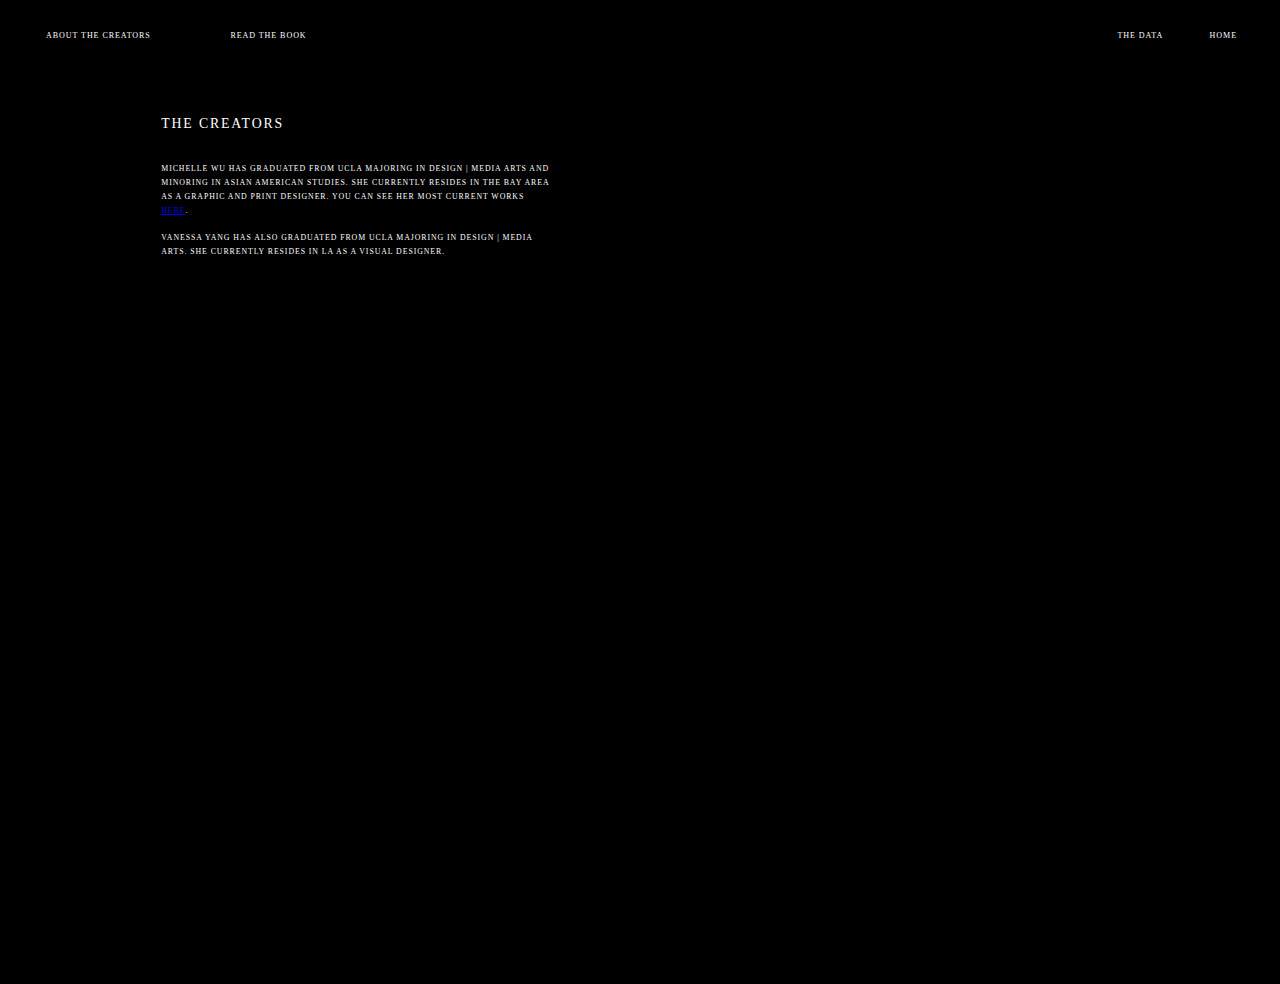
==== creators.html @ 5dfc2af9 "Add files via upload" ====
<!Doctype>
<html>
  <header>
  <title>Humans In Color</title>
  </header>
<head>
    <link rel ="stylesheet" href="about.css">
    <link href="https://fonts.googleapis.com/css?family=VT323" rel="stylesheet">
    <link href="https://fonts.googleapis.com/css?family=Fira+Mono|Overpass+Mono:300,400,600,700" rel="stylesheet"><script src="jquery.js"></script>
    <script src="main.js"></script>
    <script src="sketch.js" type="text/javascript"></script>
    <meta name="viewport" content="width=device-width, initial-scale=1">
</head>
    
    <body>
        <section class="container">
             
                <p class="DC"> THE CREATORS </p> <p class="des"><br><br>MICHELLE WU HAS GRADUATED FROM UCLA MAJORING IN DESIGN | MEDIA ARTS AND MINORING IN ASIAN AMERICAN STUDIES. SHE CURRENTLY RESIDES IN THE BAY AREA AS A GRAPHIC AND PRINT DESIGNER. YOU CAN SEE HER MOST CURRENT WORKS <a href="https://michellemwu.com">HERE</a>. 
            <br><br>

VANESSA YANG HAS ALSO GRADUATED FROM UCLA MAJORING IN DESIGN | MEDIA ARTS. SHE CURRENTLY RESIDES IN LA AS A VISUAL DESIGNER. 
                </p>
        </section>
        
        
        <!--<section class="container3">
            
                <p class="DV"> STEP 2: DATA VISUALIZATION:</p><p class="des2">
                <br><br>
                EVERY CATEGORY (IE: EXTRAVERTED, INTUITIVE,THINKING ETC.) ON THE SPECTRUM OF THE FIVE PERSONALITY ASPECTS (MIND, ENERGY, NATURE, TACTICS) IS REPRESENTED BY THESE COLORS.
            </p>
        </section> -->
        
        
        <section>
            <a href="index.html" class="home">HOME</a>
            <a href="https://issuu.com/michellew97/docs/hic_final02" class="book">READ THE BOOK</a>
            <a href="creators.html" class="creator">ABOUT THE CREATORS</a>
            <a href="Participants.html" class="data">THE DATA</a>
            
        </section>
        
                
        
       <!-- <section>
            <div class="dropdown">
                <button onclick="myFunction()" class="dropbtn"></button>
            <div id="myDropdown" class="dropdown-content">
                <a href="index.html">HOME</a>
                <a href="Mind.html">MIND</a>
                <a href="Energy.html">ENERGY</a>
                <a href="Nature.html">NATURE</a>
                <a href="Tactics.html">TACTICS</a>
                <a href="Identity.html">IDENTITY</a>
                <a href="Participants.html">PARTICIPANTS</a> 
                </div>
            </div>
        </section> -->
    </body>
</html>
---- about.css ----
@font-face { 
   font-family: "PTMONO"; 
   src: url('PTMono.ttc'); 
}

@font-face { 
   font-family: "RMmed"; 
   src: url('RobotoMono-Medium.otf'); 
}

@font-face {
    font-family:"TGmed";
    src: url(TitlingGothicFBNar-Med.otf);
}

@font-face {
    font-family:"LGbold";
    src: url(LetterGothicStd-Bold.otf);
}


body {
    background-color: black;
    zoom:90%;
}

/* removes blue highlight */
input:focus,
select:focus,
textarea:focus,
button:focus {
    outline: none;
}
.DC{
    position: absolute;
    top: 1vw;
    left:2vw;
    font-family: 'TGmed';
    letter-spacing: .16vw;
    font-weight: 50px;
    line-height: 1.2vw;
    font-size: 1.2vw;
    color: white;
    
}

.DV{
    position: absolute;
    top: 1vw;
    left:2vw;
    font-family: 'TGmed';
    letter-spacing: .16vw;
    font-weight: 50px;
    line-height: 1.2vw;
    font-size: 1.2vw;
    color: white;
    
}
.container{
    position: absolute;
    padding:18vw;
    left:12vw;
    top:8vw;
}

.container2{
    position: absolute;
    top:35vw;
    left:13.4vw;
    width:30%;
    margin-bottom: 5vw;
    
}

.container3{
    position: absolute;
    padding:18vw;
    left:60vw;
    top:8vw;
    
}

.container4{
    position: absolute;
    top:35vw;
    left: 61.4vw;
    width: 30%;
    margin-bottom: 5vw;
    
}

.des {
    position: absolute;
    top: 3vw;
    left:2vw;
    font-family: 'RMmed';
    letter-spacing: .08vw;
    font-weight: 50px;
    line-height: 1.2vw;
    font-size: .68vw;
    color: white;
}

.des2 {
   position: absolute;
    top: 3vw;
    left:2vw;
    font-family: 'RMmed';
    letter-spacing: .08vw;
    font-weight: 50px;
    line-height: 1.2vw;
    font-size: .68vw;
    color: white;
}

.home {
    /*-webkit-transform: rotate(-90deg);*/
    position: absolute;
    text-align: left;
    top:2vw;
    left:105vw;
    font-family:"TGmed";
    letter-spacing: .08vw;
    line-height: 2.2vw;
    font-size: .7vw;
    color: white;
    text-decoration: none;
}
.home:hover {
    color: blue;
}

.book {
    position: absolute;
    text-align: left;
    top:2vw;
    left:20vw;
    font-family:"TGmed";
    letter-spacing: .08vw;
    line-height: 2.2vw;
    font-size: .7vw;
    color: white;
    text-decoration: none;
    
}

.book:hover {
    color: blue;
}

.creator{
    position: absolute;
    text-align: left;
    top:2vw;
    left:4vw;
    font-family:"TGmed";
    letter-spacing: .08vw;
    line-height: 2.2vw;
    font-size: .7vw;
    color: white;
    text-decoration: none;  
}

.creator:hover {
    color: blue;
}

.data{
    position: absolute;
    text-align: left;
    top:2vw;
    left:97vw;
    font-family:"TGmed";
    letter-spacing: .08vw;
    line-height: 2.2vw;
    font-size: .7vw;
    color: white;
    text-decoration: none;  
}

.data:hover {
    color: blue;
}
/* Dropdown Menu */
.dropbtn {
    background-color: white;
    padding: .2vw 2vw;
    font-size: 16px;
    border: none;
    cursor: pointer; 
}
/* The container <div> - needed to position the dropdown content */
.dropdown {
    position: absolute;
    top: 3vw;
    left: 100vw;
}
/* Dropdown Content */
.dropdown-content {
    display: none;
    position: absolute;
    background-color: none;
    top: 1vw;
    z-index: 1;
    margin-left:-1.5vw;
}
/* Links inside the dropdown */
.dropdown-content a {
    color: white;
    font-size: .7vw;
    font-family: 'Fira Mono', monospace;
    padding: 1vw 1vw;
    text-decoration: none;
    text-align: center;
    display: block;
}

/* Change color of dropdown links on hover */
.dropdown-content a:hover {background-color: none}
/* Show the dropdown menu (use JS to add this class to the .dropdown-content container when the user clicks on the dropdown button) */
.show {display:block;}
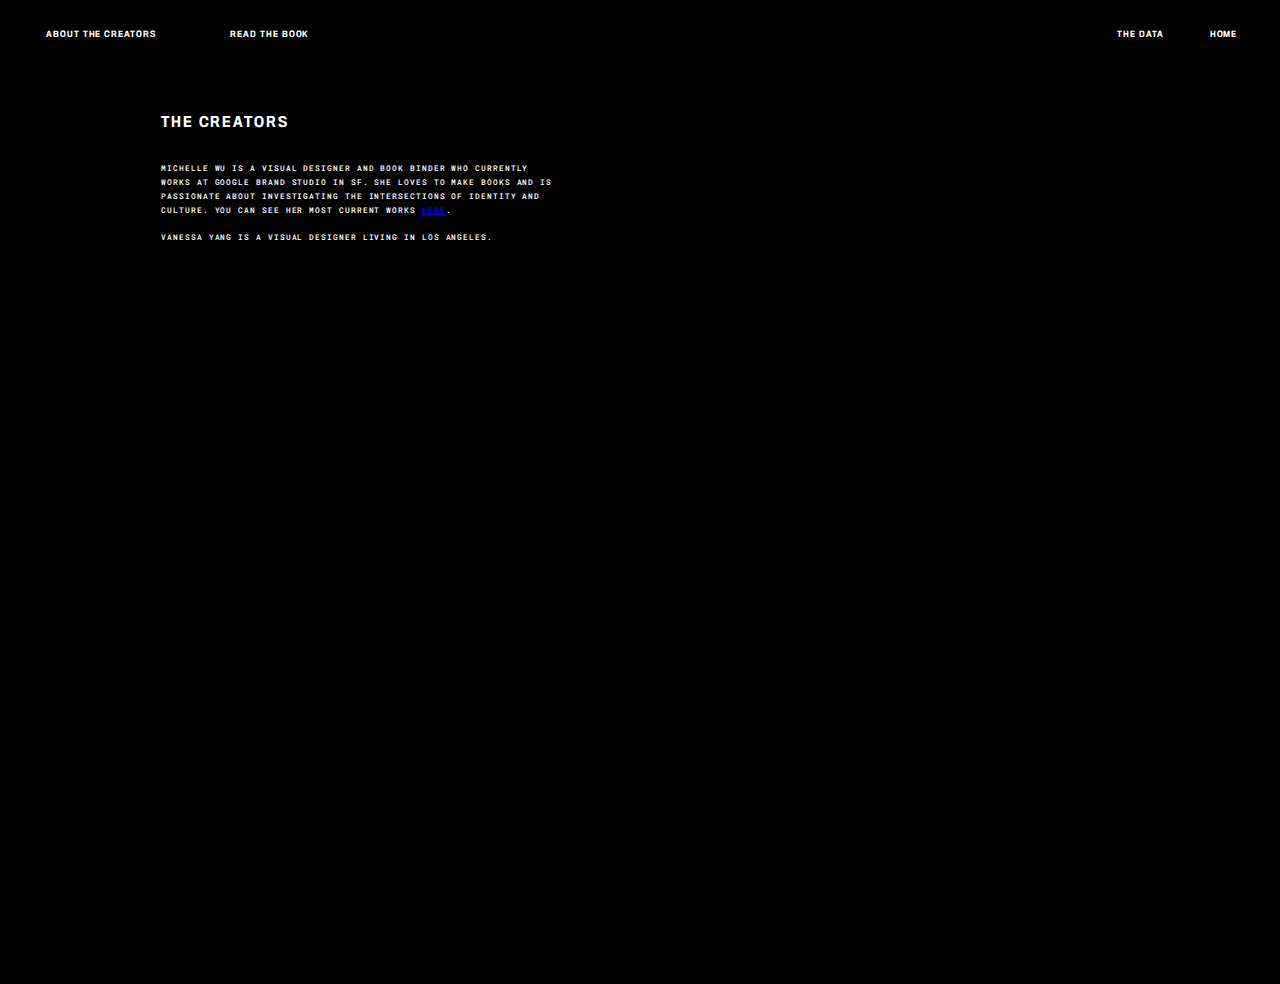
==== commit 31a6fc7e: "Update creators.html" ====
--- a/creators.html
+++ b/creators.html
@@ -15,10 +15,11 @@
     <body>
         <section class="container">
              
-                <p class="DC"> THE CREATORS </p> <p class="des"><br><br>MICHELLE WU HAS GRADUATED FROM UCLA MAJORING IN DESIGN | MEDIA ARTS AND MINORING IN ASIAN AMERICAN STUDIES. SHE CURRENTLY RESIDES IN THE BAY AREA AS A GRAPHIC AND PRINT DESIGNER. YOU CAN SEE HER MOST CURRENT WORKS <a href="https://michellemwu.com">HERE</a>. 
+                <p class="DC"> THE CREATORS </p> <p class="des"><br><br> MICHELLE WU IS A VISUAL DESIGNER AND BOOK BINDER WHO CURRENTLY WORKS AT GOOGLE BRAND STUDIO IN SF. SHE LOVES TO MAKE BOOKS AND IS PASSIONATE ABOUT INVESTIGATING THE INTERSECTIONS OF IDENTITY AND CULTURE. 
+ YOU CAN SEE HER MOST CURRENT WORKS <a href="https://michellemwu.com">HERE</a>. 
             <br><br>
 
-VANESSA YANG HAS ALSO GRADUATED FROM UCLA MAJORING IN DESIGN | MEDIA ARTS. SHE CURRENTLY RESIDES IN LA AS A VISUAL DESIGNER. 
+VANESSA YANG IS A VISUAL DESIGNER LIVING IN LOS ANGELES. 
                 </p>
         </section>
         
@@ -58,4 +59,4 @@
         </section> -->
     </body>
 </html>
-    +    
